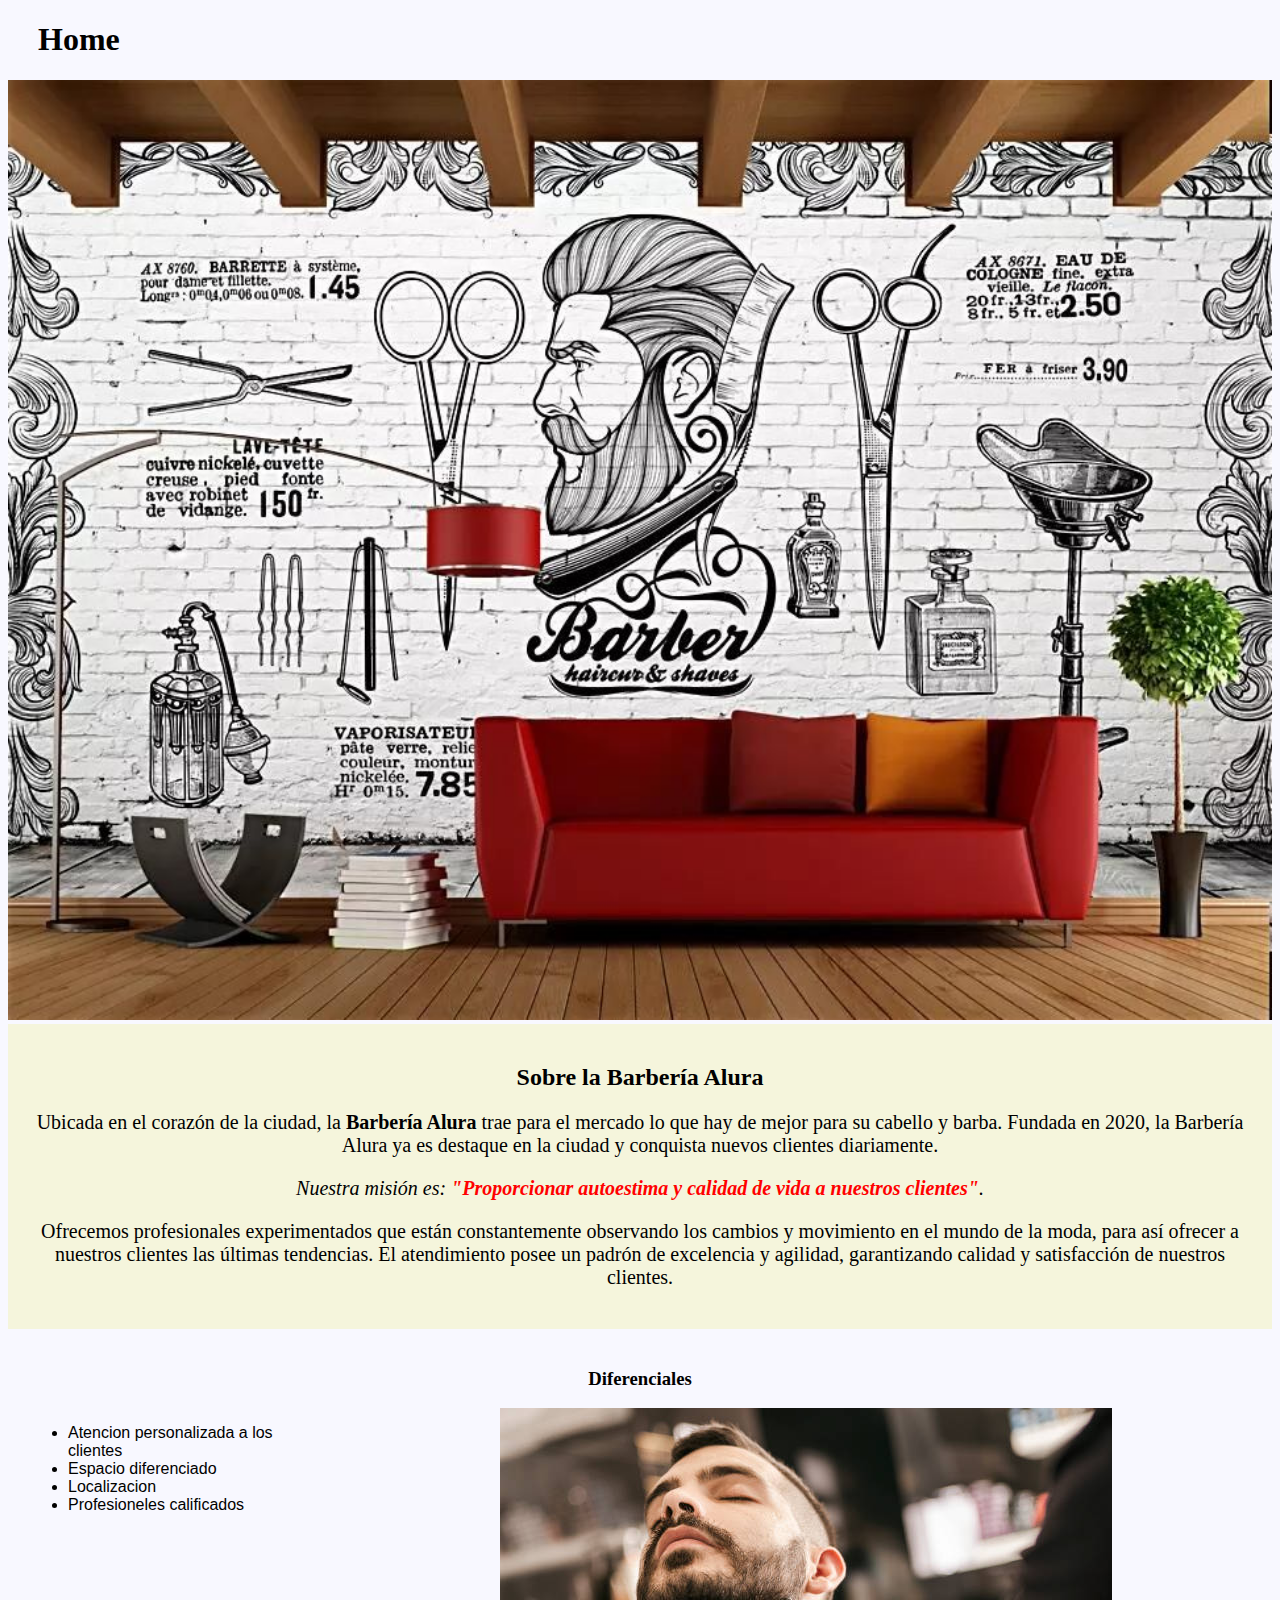
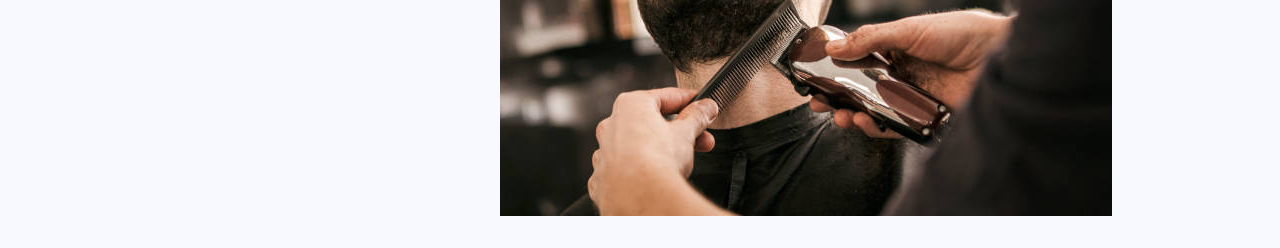
==== index.html @ 65f6f63c "Primer Commit" ====
<!DOCTYPE html>
<html lang="en">
<head>
    <meta charset="UTF-8">
    <meta http-equiv="X-UA-Compatible" content="IE=edge">
    <meta name="viewport" content="width=device-width, initial-scale=1.0">
    <title>Barber - Home</title>
    <link rel="stylesheet" href="/style.css">
</head>
<body>
    <header>
        <h1 class="tituloHeader">Home</h1>
    </header>
    <img id="banner" src="/img/245-2458111_barber-shop-wallpaper.jpg" alt="Banner Barberia">
    <div class="principal">
    <h2 class="tituloCentralizado">Sobre la Barbería Alura</h1>
        <p>Ubicada en el corazón de la ciudad, la <strong>Barbería Alura</strong> trae para el mercado lo que hay de mejor para su cabello y barba. Fundada en 2020, la Barbería Alura ya es destaque en la ciudad y conquista nuevos clientes diariamente.</p>
        <p><em>Nuestra misión es: <strong>"Proporcionar autoestima y calidad de vida a nuestros clientes"</strong>.</em></p>
        <p>Ofrecemos profesionales experimentados que están constantemente observando los cambios y movimiento en el mundo de la moda, para así ofrecer a nuestros clientes las últimas tendencias. El atendimiento posee un padrón de excelencia y agilidad, garantizando calidad y satisfacción de nuestros clientes.</p> 
    </div>

    <div class="diferenciales">
        <h3 class="tituloCentralizado">Diferenciales</h2>
        <ul>
            <li class="item">Atencion personalizada a los clientes</li>
            <li class="item">Espacio diferenciado</li>
            <li class="item">Localizacion</li>
            <li class="item">Profesioneles calificados</li>
        </ul>

        <img src="/img/imagenbareria1.jpg" alt="" class="imagenDiferenciales">
    </div>
</body>
</html>
---- style.css ----
p{
    font-size: 20px;
    text-align: center;
}

.principal{
    background-color: beige;
    padding: 20px;
}

.tituloHeader{
    padding-left: 30px;
}

.tituloCentralizado{
    text-align: center;
}

body{
    background-color: ghostwhite;
}

em strong{
    color: red;
}

#banner{
    width: 100%;
}

.diferenciales{
    padding: 20px;
}

ul{
    display: inline-block;
    vertical-align: top;
    width: 20%;
    margin-right: 15%; 
}

.item{
    font-family: Impact, Haettenschweiler, 'Arial Narrow Bold', sans-serif;
}

.imagenDiferenciales{
    width: 50%;
}
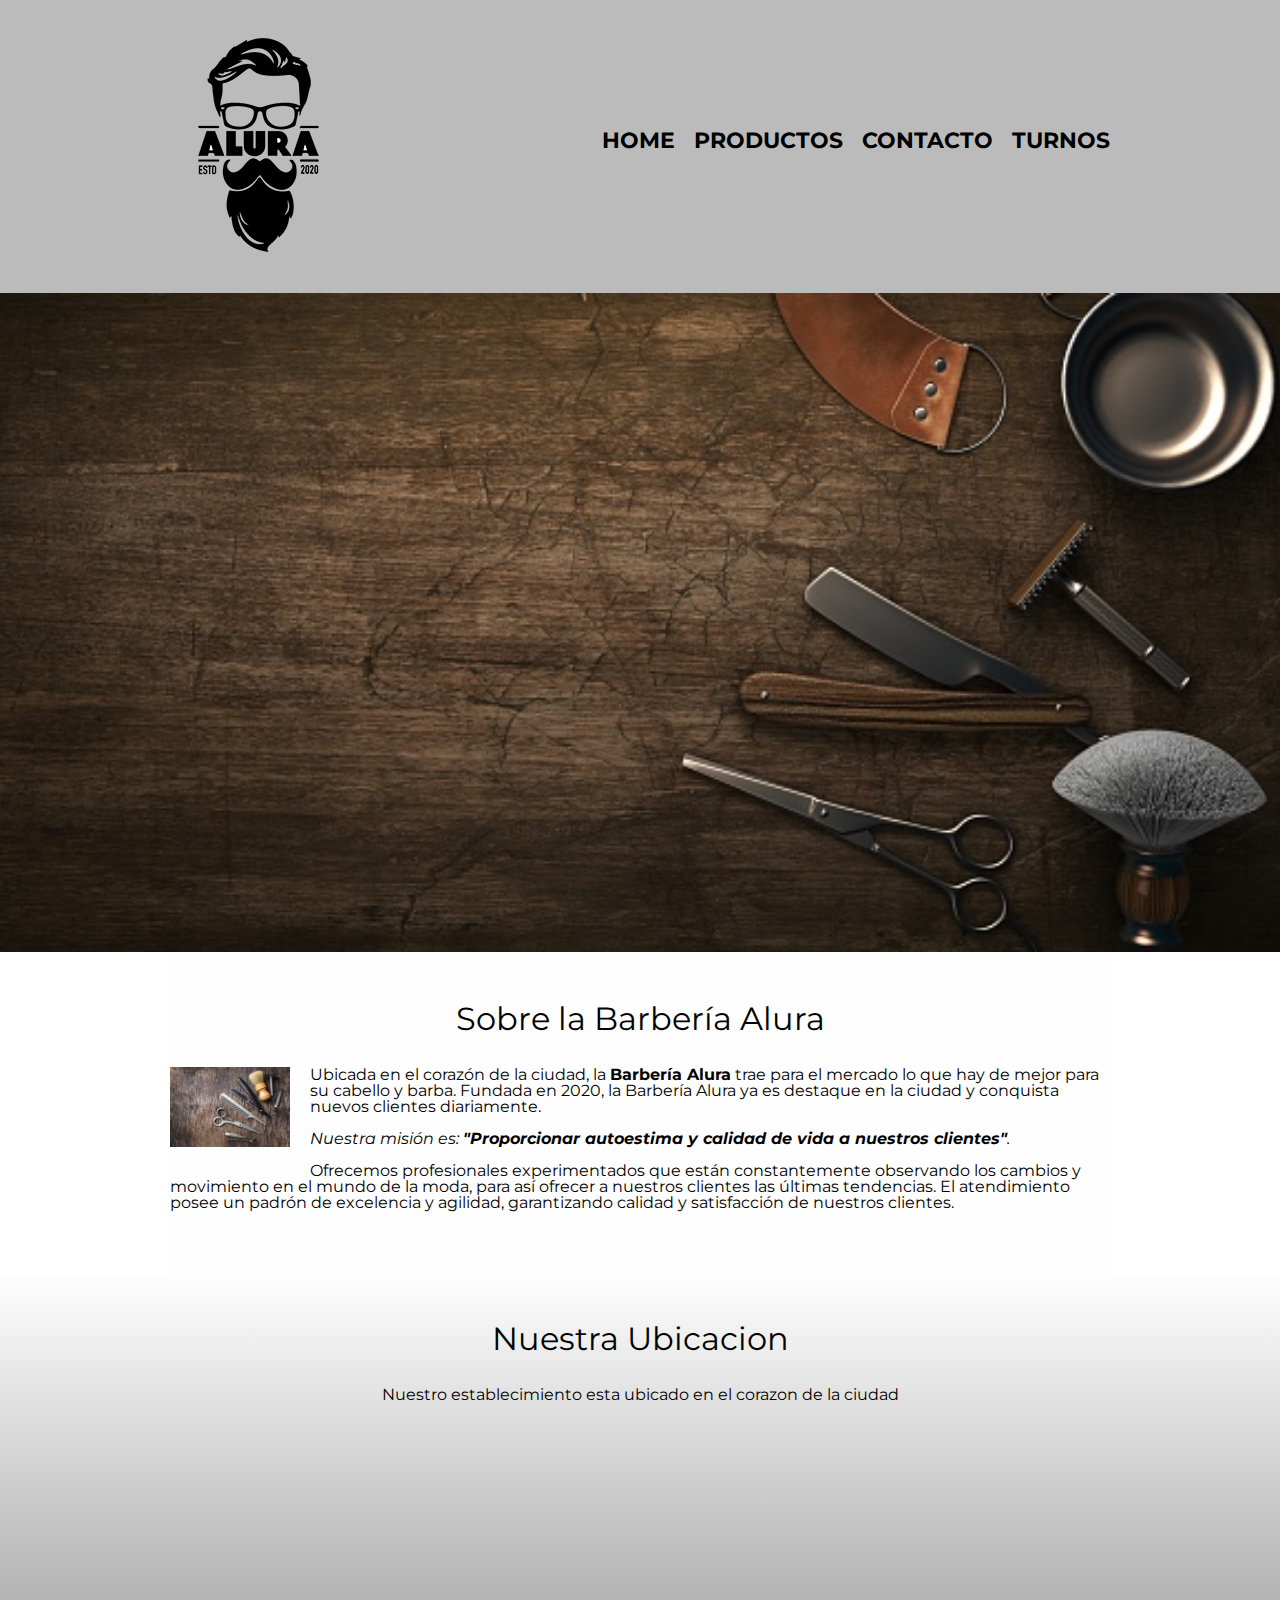
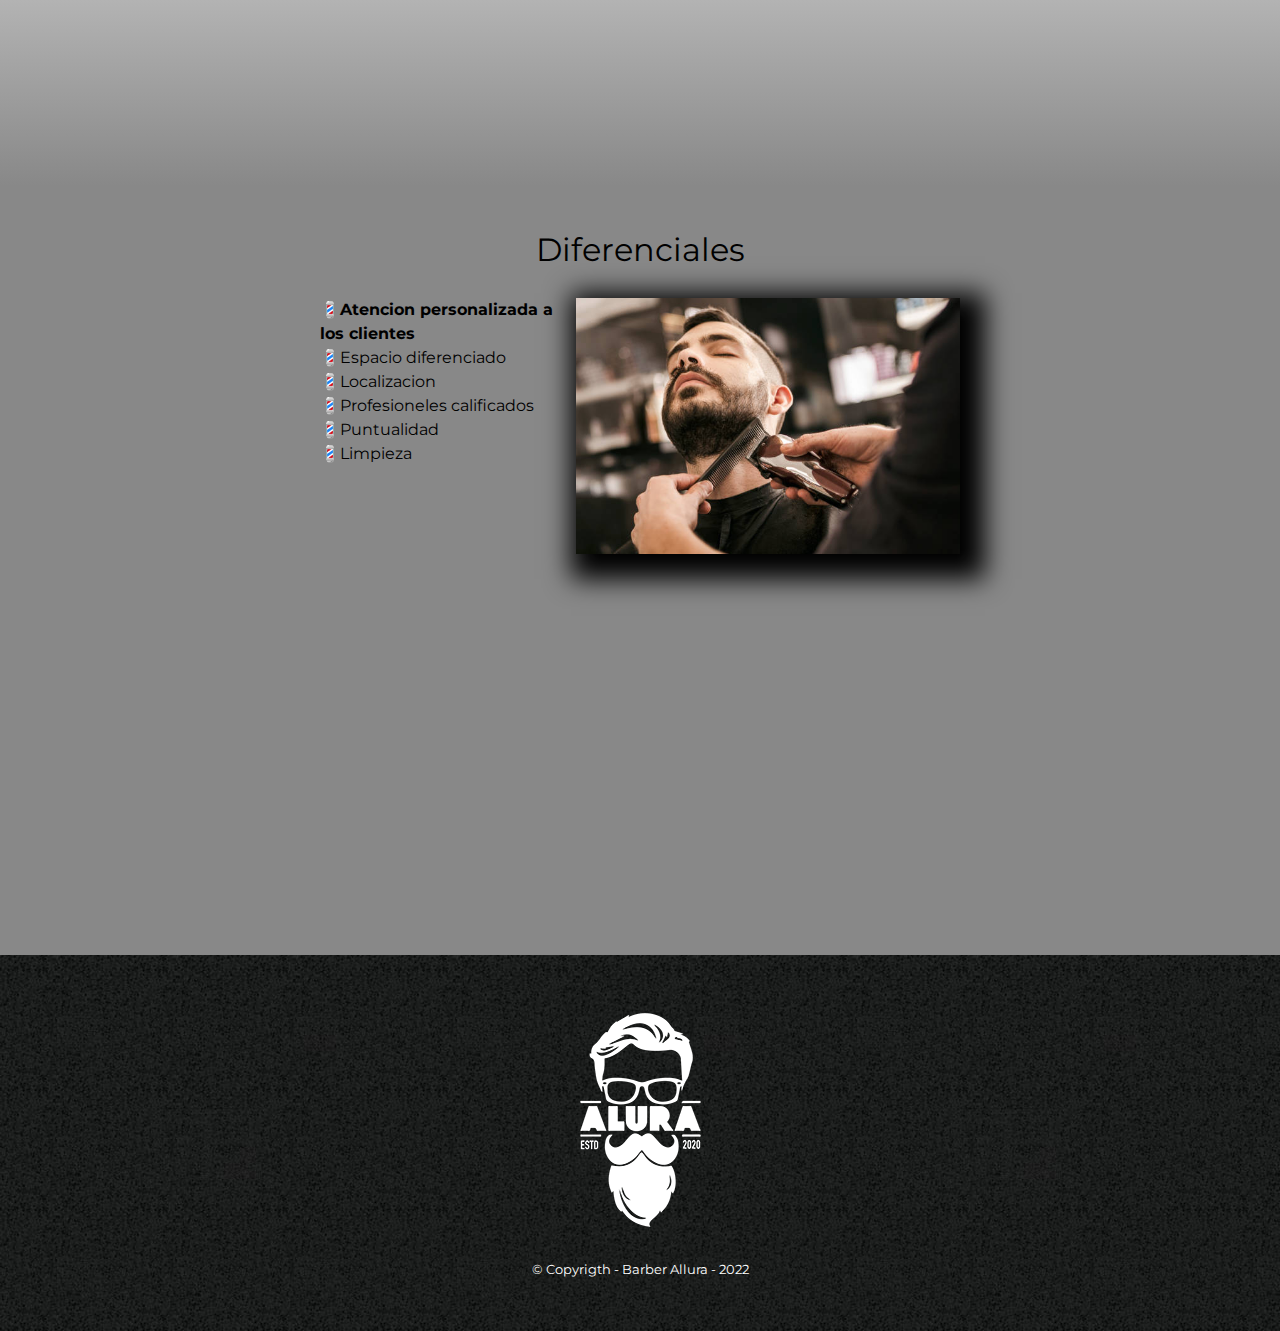
==== commit 6cdad1fb: "Index responsive" ====
--- a/index.html
+++ b/index.html
@@ -5,30 +5,78 @@
     <meta http-equiv="X-UA-Compatible" content="IE=edge">
     <meta name="viewport" content="width=device-width, initial-scale=1.0">
     <title>Barber - Home</title>
+    <link rel="stylesheet" href="/reset.css">
     <link rel="stylesheet" href="/style.css">
+    <link rel="preconnect" href="https://fonts.googleapis.com"><link rel="preconnect" href="https://fonts.gstatic.com" crossorigin><link href="https://fonts.googleapis.com/css2?family=Montserrat:wght@300&display=swap" rel="stylesheet">
 </head>
 <body>
     <header>
-        <h1 class="tituloHeader">Home</h1>
+        <div class="caja">
+            <h1><img src="/img/logo.png" alt="Logo Allura"></h1>
+    
+            <nav>
+                <ul>
+                    <li><a href="/index.html">Home</a></li>
+                    <li><a href="/productos.html">Productos</a></li>
+                    <li><a href="/contacto.html">Contacto</a></li>
+                    <li><a href="/turnos.html">Turnos</a></li>
+                </ul>
+            
+            </nav>
+    
+        </div>
     </header>
-    <img id="banner" src="/img/245-2458111_barber-shop-wallpaper.jpg" alt="Banner Barberia">
-    <div class="principal">
-    <h2 class="tituloCentralizado">Sobre la Barbería Alura</h1>
-        <p>Ubicada en el corazón de la ciudad, la <strong>Barbería Alura</strong> trae para el mercado lo que hay de mejor para su cabello y barba. Fundada en 2020, la Barbería Alura ya es destaque en la ciudad y conquista nuevos clientes diariamente.</p>
-        <p><em>Nuestra misión es: <strong>"Proporcionar autoestima y calidad de vida a nuestros clientes"</strong>.</em></p>
-        <p>Ofrecemos profesionales experimentados que están constantemente observando los cambios y movimiento en el mundo de la moda, para así ofrecer a nuestros clientes las últimas tendencias. El atendimiento posee un padrón de excelencia y agilidad, garantizando calidad y satisfacción de nuestros clientes.</p> 
+
+    <div class="banner-container">
+    <img class="banner" src="img/bannerbarber.jfif" alt="Banner Barberia">
     </div>
 
-    <div class="diferenciales">
-        <h3 class="tituloCentralizado">Diferenciales</h2>
-        <ul>
-            <li class="item">Atencion personalizada a los clientes</li>
-            <li class="item">Espacio diferenciado</li>
-            <li class="item">Localizacion</li>
-            <li class="item">Profesioneles calificados</li>
-        </ul>
+    <main>
+        <section class="principal">
+            <h2 class="titulo-principal">Sobre la Barbería Alura</h1>
+                <img  class="utensillos" src="img/utensillos.jpg" alt="Utensillos de barberia">
+                <p>Ubicada en el corazón de la ciudad, la <strong>Barbería Alura</strong> trae para el mercado lo que hay de mejor para su cabello y barba. Fundada en 2020, la Barbería Alura ya es destaque en la ciudad y conquista nuevos clientes diariamente.</p>
+                <p><em>Nuestra misión es: <strong>"Proporcionar autoestima y calidad de vida a nuestros clientes"</strong>.</em></p>
+                <p>Ofrecemos profesionales experimentados que están constantemente observando los cambios y movimiento en el mundo de la moda, para así ofrecer a nuestros clientes las últimas tendencias. El atendimiento posee un padrón de excelencia y agilidad, garantizando calidad y satisfacción de nuestros clientes.</p> 
+            </section>
 
-        <img src="/img/imagenbareria1.jpg" alt="" class="imagenDiferenciales">
-    </div>
+            <section class="mapa">
+                <h3 class="titulo-principal">Nuestra Ubicacion</h3>
+                <p>Nuestro establecimiento esta ubicado en el corazon de la ciudad  </p>
+                <div class="mapa-contenido">
+                    <iframe src="https://www.google.com/maps/embed?pb=!1m18!1m12!1m3!1d1771.7316599984517!2d-55.89192168816572!3d-27.361242181646176!2m3!1f0!2f0!3f0!3m2!1i1024!2i768!4f13.1!3m3!1m2!1s0x9457bfaab0abbf5f%3A0xa71788ad6836bece!2sFibrolaser%20Posadas!5e0!3m2!1ses-419!2sar!4v1671819474994!5m2!1ses-419!2sar"
+                    width="100%" height="300" style="border:0;" allowfullscreen="" loading="lazy" referrerpolicy="no-referrer-when-downgrade"></iframe>
+                </div>
+            </section>
+        
+            <section class="diferenciales">
+                <h3 class="titulo-principal">Diferenciales</h2>
+                    <div class="contenido-diferenciales">
+                        <ul class="lista-diferenciales">
+                            <li class="item">Atencion personalizada a los clientes</li>
+                            <li class="item">Espacio diferenciado</li>
+                            <li class="item">Localizacion</li>
+                            <li class="item">Profesioneles calificados</li>
+                            <li class="item">Puntualidad</li>
+                            <li class="item">Limpieza</li>
+                        </ul><img src="/img/imagenbareria1.jpg" alt="" class="imagen-diferenciales">
+                    </div>
+            
+                <div class="video">
+                    <iframe width="100%" height="315" src="https://www.youtube.com/embed/r9lvNDkQhd4?start=6" title="YouTube video player" 
+                    frameborder="0" allow="accelerometer; autoplay; clipboard-write; encrypted-media; gyroscope; picture-in-picture" allowfullscreen></iframe>
+                </div>
+            </section>
+    
+            
+        </main>
+
+ 
+ 
+
+    <footer>
+        <img src="/img/logo-blanco.png" alt="Logo Allura">
+        <p class="copyrigth">&copy Copyrigth - Barber Allura - 2022</p>
+    </footer>
 </body>
 </html>--- a/style.css
+++ b/style.css
@@ -1,48 +1,269 @@
-p{
+body{
+    font-family: 'Montserrat', sans-serif;
+}
+
+header{
+    background-color: #BBBBBB;
+    padding: 20px 0;
+} 
+
+.caja{
+    width: 940px;
+    position: relative;
+    margin: 0 auto;
+}
+
+.productos{
+    width: 950px;
+    margin: 0 auto;
+    padding: 50px;
+}
+
+.productos li{
+    display: inline-block;
+    text-align: center;
+    width: 30%;
+    vertical-align: top;
+    margin: 0 1.5%;
+    padding: 30px 20px;
+    box-sizing: border-box;
+    border: 2px solid #000000;
+    border-radius: 10px;
+    /*
+    border-color: #000000;
+    border-width: 2px;
+    border-style: solid;
+    */
+}
+
+.productos li:hover{
+    border-color: #c78c19;
+}
+
+.productos li:hover h2{
+    font-size: 33px;
+}
+
+.productos li:active{
+    border-color: #088c19;
+}
+
+.productos h2{
+    font-size: 30px;
+    font-weight: bold;
+}
+
+.productos-descripcion{
+    font-size: 18px;
+}
+
+.productos-precio{
     font-size: 20px;
-    text-align: center;
+    font-weight: bold;
+    margin-top: 10px;
+}
+
+
+nav{
+    position: absolute;
+    top: 110px;
+    right: 0;
+
+}
+
+nav li{
+    display: inline;
+    margin: 0 0 0 15px;
+}
+
+nav a{
+    text-transform: uppercase;
+    color: #000000;
+    font-weight: bold;
+    font-size: 22px;
+    text-decoration: none;
+}
+
+nav a:hover{
+    color: #c78c19;
+    text-decoration: underline;
+}
+
+footer{
+    text-align: center;
+    background: url(/img/bg.jpg);
+    padding: 40px;
+}
+
+.copyrigth{
+    color: #FFFFFF;
+    font-size: 13px;
+    margin: 15px;
+}
+
+form{
+    margin: 40px;
+}
+
+form label, form legend{
+    display: block;
+    font-size: 20px;
+    margin: 0 0 10px;
+}
+
+.input-padron{
+    display: block;
+    margin: 0 0 10px;
+    padding: 10px 25px;
+    width: 50%;
+}
+
+.checkbox{
+    margin: 20px 0;
+}
+
+.enviar{
+    width: 40%;
+    padding: 15px 0;
+    font-size: 18px;
+    font-weight: bold;
+    color: white;
+    background: orange;
+    border: none;
+    border-radius: 5px;
+    transition: 1s all;
+    cursor: pointer;
+}
+
+.enviar:hover{
+    background: darkorange;
+    transform: scale(1.2);
+}
+
+table{
+    margin: 40px 40px;
+}
+
+thead{
+    background-color: #555555;
+    color: white;
+    font-weight: bold;
+}
+
+td, th{
+    border: 1px solid #000000 ;
+    padding: 8px 15px;
+}
+
+/* CSS PARA LA HOMEPAGE*/
+.banner{
+    width: 100%;
 }
 
 .principal{
-    background-color: beige;
-    padding: 20px;
-}
-
-.tituloHeader{
-    padding-left: 30px;
-}
-
-.tituloCentralizado{
-    text-align: center;
-}
-
-body{
-    background-color: ghostwhite;
-}
-
-em strong{
-    color: red;
-}
-
-#banner{
-    width: 100%;
-}
-
+    width: 940px;
+    margin: 0 auto;
+    padding: 3em 0;
+    background: #FEFEFE;
+}
+
+.titulo-principal{
+    text-align: center;
+    font-size: 2em;
+    margin: 0 0 1em;
+    clear: left;
+}
+
+.principal p{
+    margin: 0 0 1em;
+}
+
+.principal strong{
+    font-weight: bold;
+}
+
+.principal em{
+    font-style: italic;
+}
+
+.utensillos{
+    width: 120px;
+    float: left;
+    margin: 0px 20px 20px 0px;
+}
+
+.mapa{
+    padding: 3em 0;
+    background: linear-gradient(#FEFEFE, #888888);
+}
+
+.mapa p{
+    margin: 0 0 2em;
+    text-align: center;
+}
+
+.mapa-contenido{
+    width: 940px;
+    margin: 0 auto;
+}
 .diferenciales{
-    padding: 20px;
-}
-
-ul{
+    padding: 3em 0;
+    background: #888888;
+}
+
+.contenido-diferenciales{
+    width: 640px;
+    margin: 0 auto;
+
+}
+
+.lista-diferenciales{
+    width: 40%;
     display: inline-block;
     vertical-align: top;
-    width: 20%;
-    margin-right: 15%; 
 }
 
 .item{
-    font-family: Impact, Haettenschweiler, 'Arial Narrow Bold', sans-serif;
-}
-
-.imagenDiferenciales{
-    width: 50%;
+    line-height: 1.5;
+}
+
+.item:before{
+    content: "💈";
+}
+
+.item:first-child{
+    font-weight: bold;
+}
+
+.imagen-diferenciales{
+    width: 60%;
+    transition: 400ms;
+    box-shadow: 10px 10px 25px 15px #000000;
+}
+
+.imagen-diferenciales:hover{
+    opacity: 0.3;
+}
+
+.video{
+    width: 560px;
+    margin: 1em auto;
+}
+
+@media screen and (max-width:480px){
+    h1{
+        text-align: center;
+    }
+
+    nav{
+        position: static    ;
+    }
+
+    .caja, .principal, .mapa-contenido, .contenido-diferenciales, .video{
+        width: auto;
+    }
+
+    .lista-diferenciales, .imagen-diferenciales{
+        width: 100%;
+    }
 }